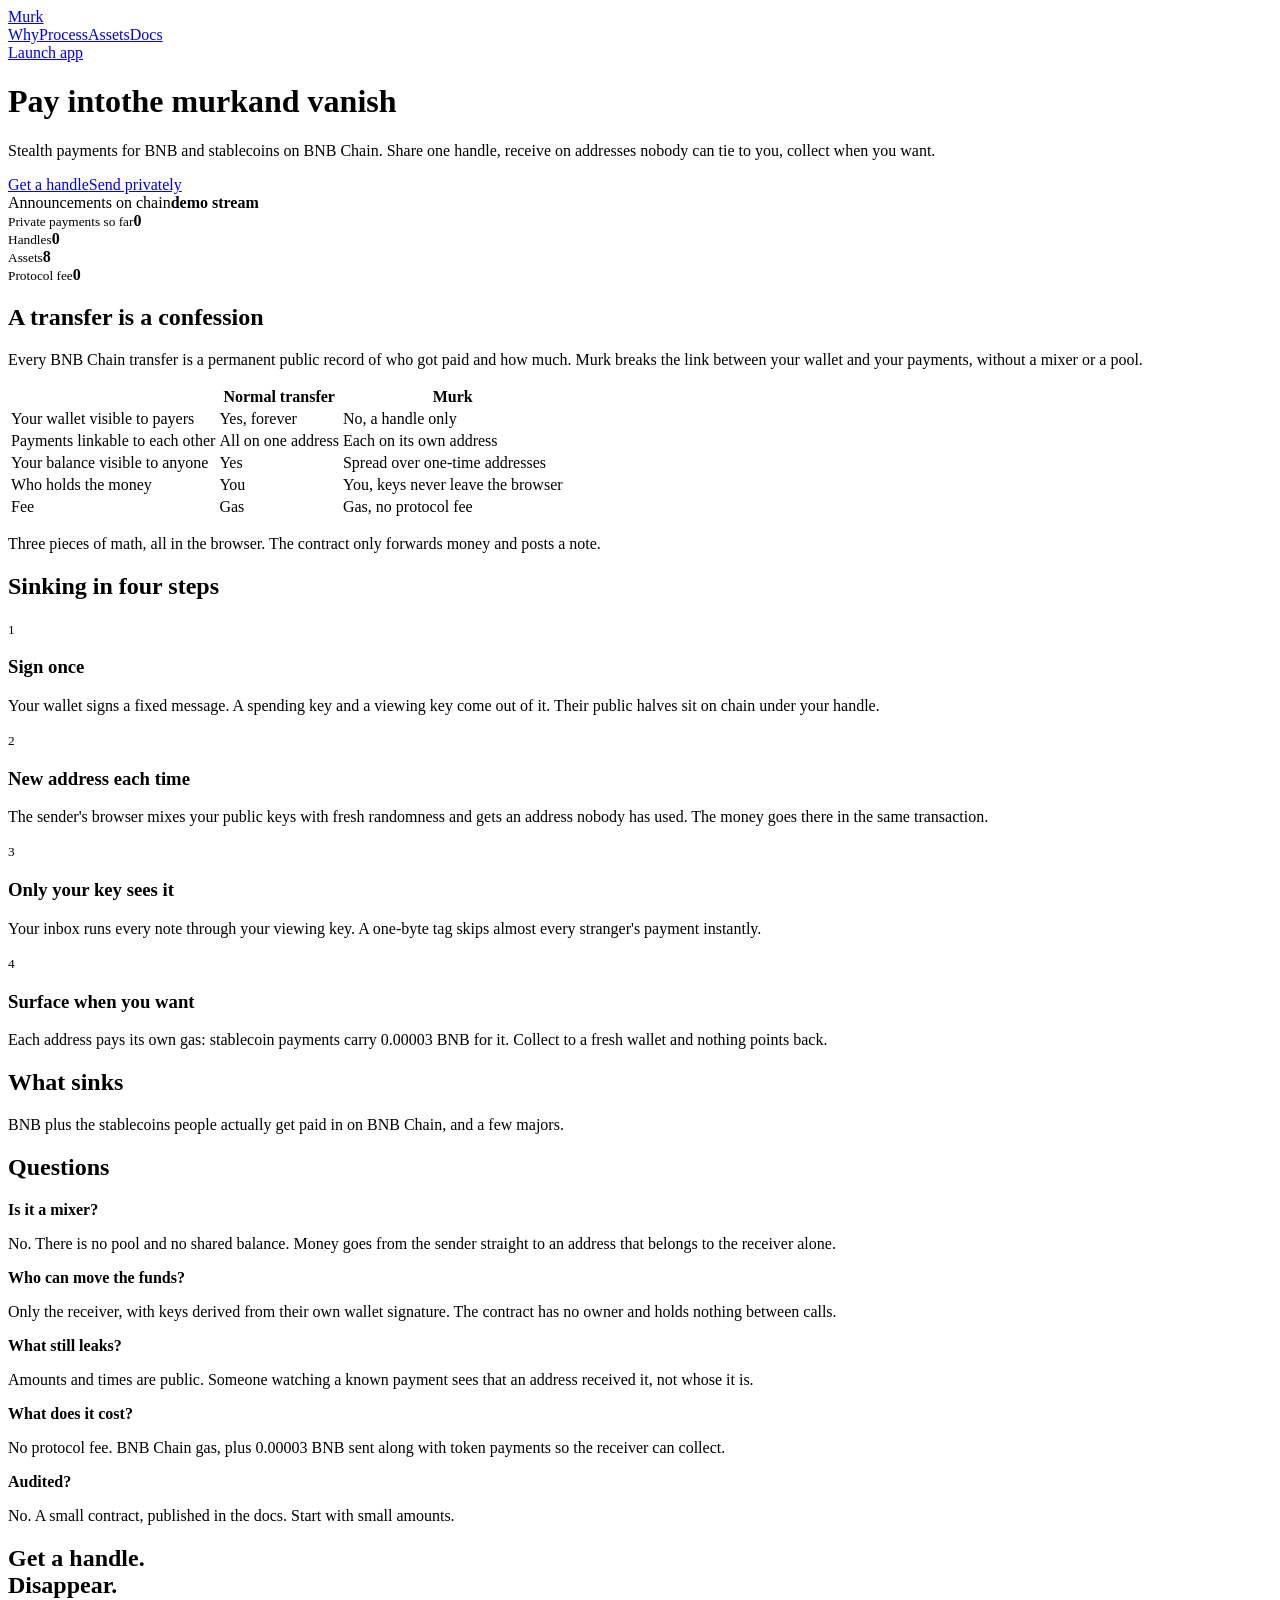
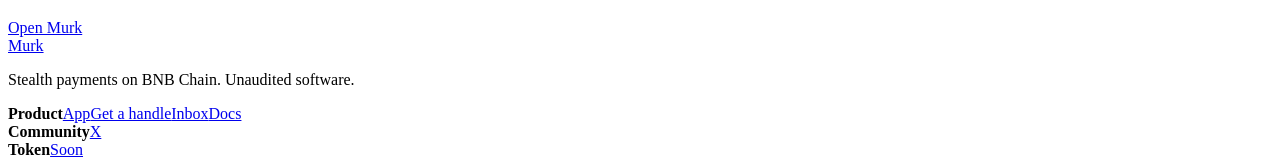
==== site/public/index.html @ 8ab5fdd3 "Add site: landing, app, docs and stealth core" ====
<!doctype html>
<html lang="en">
<head>
<meta charset="utf-8">
<meta name="viewport" content="width=device-width,initial-scale=1">
<title>Murk · private payments on BNB Chain</title>
<meta name="description" content="Stealth payments for BNB, USDT, USDC, USD1 and FDUSD on BNB Chain. Each payment lands on a one-time address only the receiver can find.">
<meta property="og:title" content="Murk">
<meta property="og:description" content="Pay and get paid in BNB and stablecoins without exposing your wallet. Stealth addresses, ERC-5564.">
<meta property="og:image" content="https://murkfi.xyz/og.png">
<meta name="twitter:card" content="summary_large_image">
<link rel="icon" href="/icon.png">
<link rel="stylesheet" href="/style.css">
</head>
<body>
<header class="top"><div class="wrap">
  <a class="brand" href="/"><img src="/icon.png" alt="">Murk</a>
  <nav><a href="#vs">Why</a><a href="#process">Process</a><a href="#assets">Assets</a><a href="/docs">Docs</a></nav>
  <div class="right"><a class="btn btn-acc" href="/app/">Launch app</a></div>
</div></header>

<main>
<div class="wrap">
  <div class="hero">
    <h1><span>Pay into</span><span>the murk</span><span>and vanish</span></h1>
    <div class="copy">
      <p>Stealth payments for BNB and stablecoins on BNB Chain. Share one handle, receive on addresses nobody can tie to you, collect when you want.</p>
      <div class="cta"><a class="btn btn-acc" href="/app/#receive">Get a handle</a><a class="btn btn-ghost" href="/app/">Send privately</a></div>
      <div id="caBox"></div>
    </div>
    <div class="term" aria-label="Announcements">
      <div class="bar"><span>Announcements on chain</span><b id="termState">demo stream</b></div>
      <div class="body" id="term"></div>
    </div>
  </div>
  <div class="nums">
    <div><small>Private payments so far</small><b id="stPay">0</b></div>
    <div><small>Handles</small><b id="stNames">0</b></div>
    <div><small>Assets</small><b>8</b></div>
    <div><small>Protocol fee</small><b>0</b></div>
  </div>
</div>

<section id="vs"><div class="wrap">
  <div class="head"><h2>A transfer is a confession</h2><p>Every BNB Chain transfer is a permanent public record of who got paid and how much. Murk breaks the link between your wallet and your payments, without a mixer or a pool.</p></div>
  <table class="vs">
    <tr><th></th><th>Normal transfer</th><th>Murk</th></tr>
    <tr><td>Your wallet visible to payers</td><td class="no">Yes, forever</td><td class="yes">No, a handle only</td></tr>
    <tr><td>Payments linkable to each other</td><td class="no">All on one address</td><td class="yes">Each on its own address</td></tr>
    <tr><td>Your balance visible to anyone</td><td class="no">Yes</td><td class="yes">Spread over one-time addresses</td></tr>
    <tr><td>Who holds the money</td><td>You</td><td class="yes">You, keys never leave the browser</td></tr>
    <tr><td>Fee</td><td>Gas</td><td class="yes">Gas, no protocol fee</td></tr>
  </table>
</div></section>

<section id="process"><div class="wrap">
  <div class="head rev"><p>Three pieces of math, all in the browser. The contract only forwards money and posts a note.</p><h2>Sinking in four steps</h2></div>
  <div class="tl">
    <div class="it"><small>1</small><h3>Sign once</h3><p>Your wallet signs a fixed message. A spending key and a viewing key come out of it. Their public halves sit on chain under your handle.</p></div>
    <div class="it"><small>2</small><h3>New address each time</h3><p>The sender's browser mixes your public keys with fresh randomness and gets an address nobody has used. The money goes there in the same transaction.</p></div>
    <div class="it"><small>3</small><h3>Only your key sees it</h3><p>Your inbox runs every note through your viewing key. A one-byte tag skips almost every stranger's payment instantly.</p></div>
    <div class="it"><small>4</small><h3>Surface when you want</h3><p>Each address pays its own gas: stablecoin payments carry 0.00003 BNB for it. Collect to a fresh wallet and nothing points back.</p></div>
  </div>
</div></section>

<section id="assets"><div class="wrap">
  <div class="head"><h2>What sinks</h2><p>BNB plus the stablecoins people actually get paid in on BNB Chain, and a few majors.</p></div>
  <div class="assets" id="assetGrid"></div>
</div></section>

<section id="faq"><div class="wrap">
  <div class="head"><h2>Questions</h2><p></p></div>
  <div class="qa">
    <div><b>Is it a mixer?</b><p>No. There is no pool and no shared balance. Money goes from the sender straight to an address that belongs to the receiver alone.</p></div>
    <div><b>Who can move the funds?</b><p>Only the receiver, with keys derived from their own wallet signature. The contract has no owner and holds nothing between calls.</p></div>
    <div><b>What still leaks?</b><p>Amounts and times are public. Someone watching a known payment sees that an address received it, not whose it is.</p></div>
    <div><b>What does it cost?</b><p>No protocol fee. BNB Chain gas, plus 0.00003 BNB sent along with token payments so the receiver can collect.</p></div>
    <div><b>Audited?</b><p>No. A small contract, published in the docs. Start with small amounts.</p></div>
  </div>
</div></section>

<div class="strip"><div class="wrap"><h2>Get a handle.<br>Disappear.</h2><a class="btn btn-acc" href="/app/#receive">Open Murk</a></div></div>
</main>

<footer><div class="wrap">
  <div><a class="brand" href="/"><img src="/icon.png" alt="">Murk</a><p class="note">Stealth payments on BNB Chain. Unaudited software.</p></div>
  <div class="cols">
    <div class="col"><b>Product</b><a href="/app/">App</a><a href="/app/#receive">Get a handle</a><a href="/app/#inbox">Inbox</a><a href="/docs">Docs</a></div>
    <div class="col"><b>Community</b><a href="https://x.com/murkfi" target="_blank" rel="noopener">X</a></div>
    <div class="col"><b>Token</b><a id="tokLink" href="#">Soon</a></div>
  </div>
</div></footer>
<script src="/config.js"></script>
<script type="module" src="/landing.js"></script>
</body>
</html>
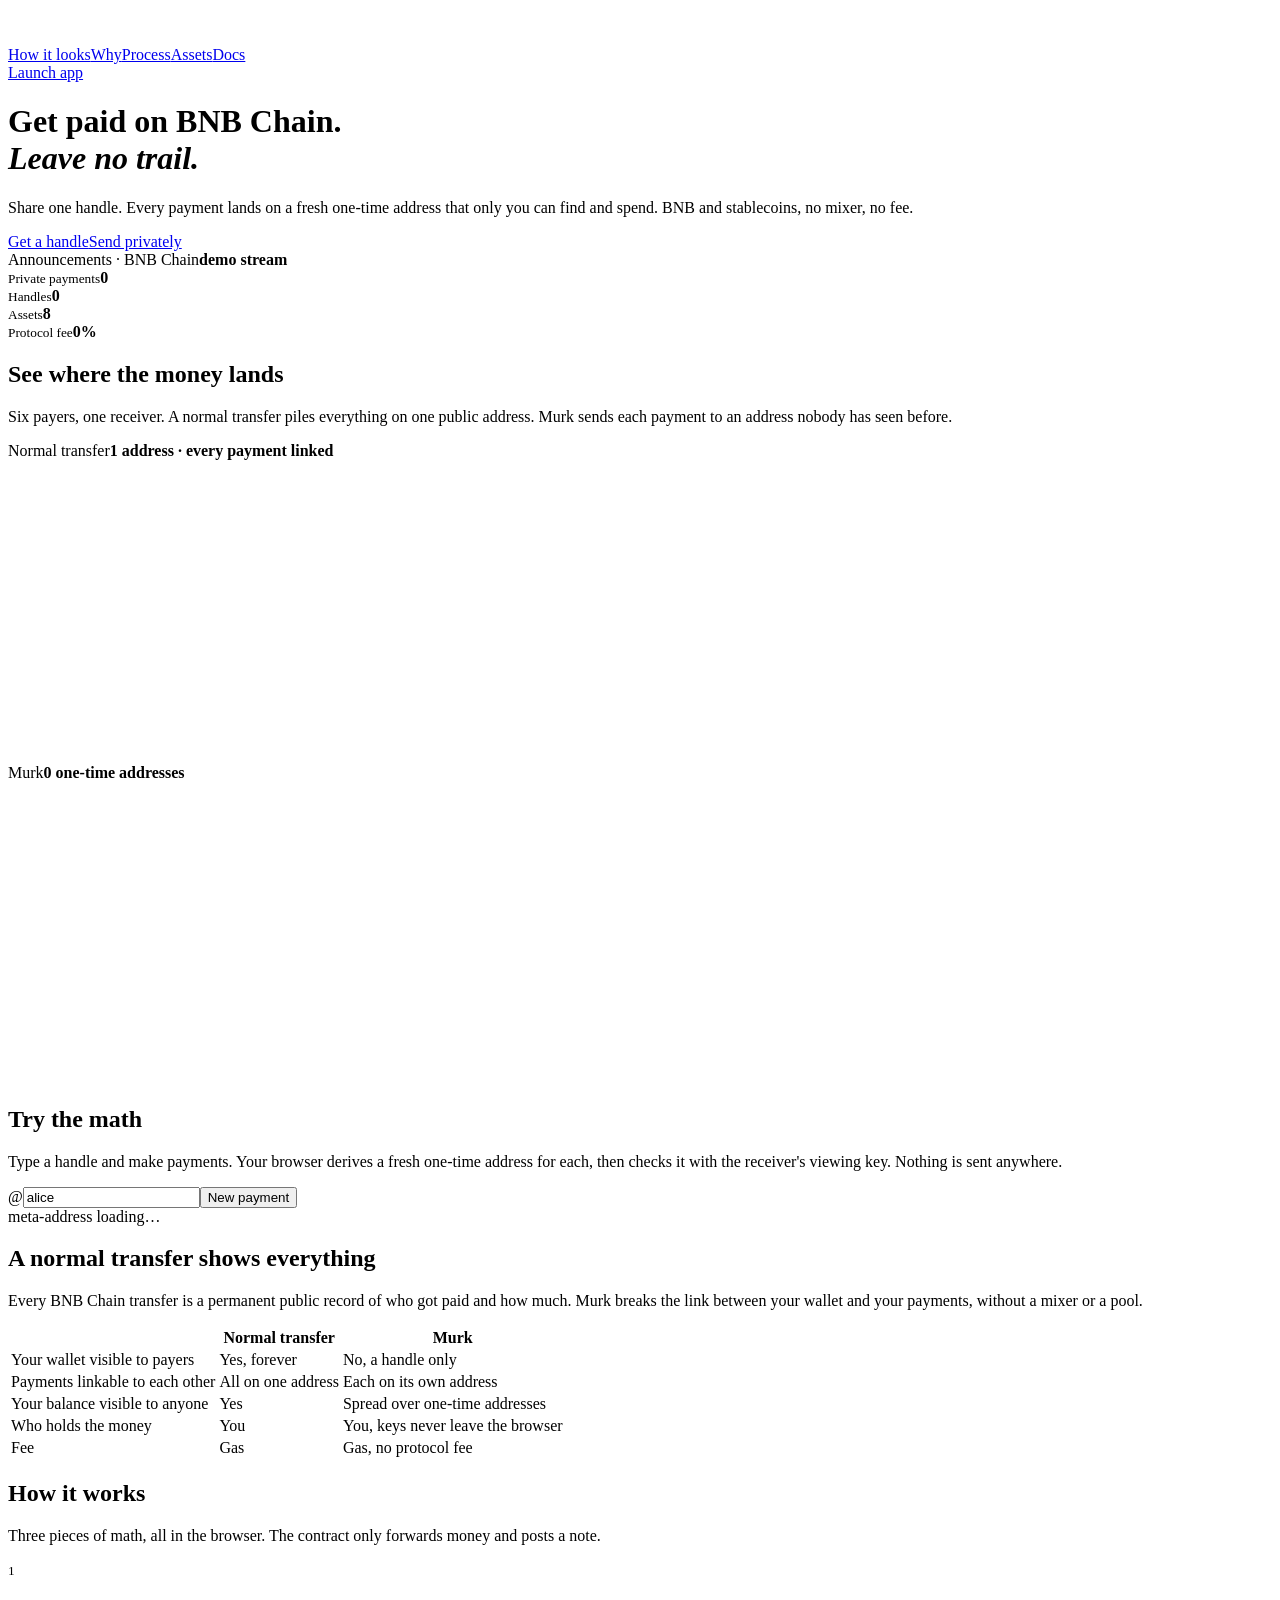
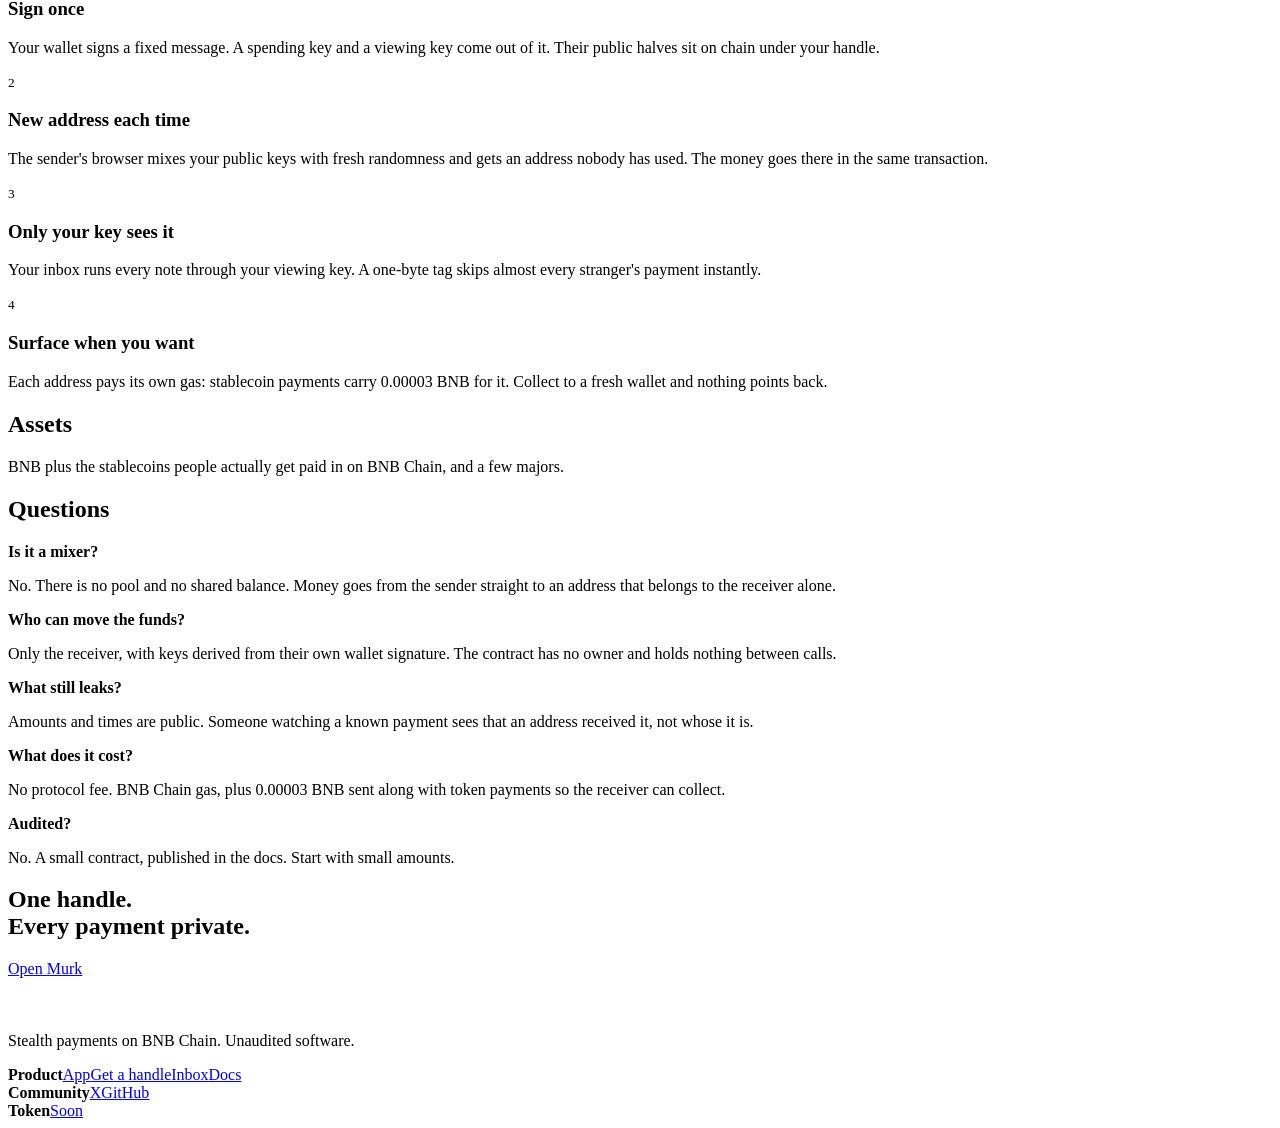
==== commit 1ece89ff: "Redesign, token picker, landing visuals, RPC fallbacks and inbox fixes" ====
--- a/site/public/index.html
+++ b/site/public/index.html
@@ -10,39 +10,56 @@
 <meta property="og:image" content="https://murkfi.xyz/og.png">
 <meta name="twitter:card" content="summary_large_image">
 <link rel="icon" href="/icon.png">
-<link rel="stylesheet" href="/style.css">
+<link rel="stylesheet" href="/style.css?v=10">
 </head>
 <body>
 <header class="top"><div class="wrap">
-  <a class="brand" href="/"><img src="/icon.png" alt="">Murk</a>
-  <nav><a href="#vs">Why</a><a href="#process">Process</a><a href="#assets">Assets</a><a href="/docs">Docs</a></nav>
+  <a class="brand" href="/" aria-label="Murk home"><svg viewBox="0 0 100 100" width="34" height="34" aria-hidden="true"><path d="M 50 10 C 62 28 78 42 78 60 A 28 28 0 0 1 22 60 C 22 42 38 28 50 10 Z M 36 62 A 14 14 0 0 0 48 74" fill="none" stroke="#fff" stroke-width="6" stroke-linecap="round" stroke-linejoin="round"/></svg></a>
+  <nav><a href="#see">How it looks</a><a href="#vs">Why</a><a href="#process">Process</a><a href="#assets">Assets</a><a href="/docs">Docs</a></nav>
   <div class="right"><a class="btn btn-acc" href="/app/">Launch app</a></div>
 </div></header>
 
 <main>
 <div class="wrap">
   <div class="hero">
-    <h1><span>Pay into</span><span>the murk</span><span>and vanish</span></h1>
     <div class="copy">
-      <p>Stealth payments for BNB and stablecoins on BNB Chain. Share one handle, receive on addresses nobody can tie to you, collect when you want.</p>
+      <h1>Get paid on BNB Chain.<br><em>Leave no trail.</em></h1>
+      <p>Share one handle. Every payment lands on a fresh one-time address that only you can find and spend. BNB and stablecoins, no mixer, no fee.</p>
       <div class="cta"><a class="btn btn-acc" href="/app/#receive">Get a handle</a><a class="btn btn-ghost" href="/app/">Send privately</a></div>
       <div id="caBox"></div>
     </div>
     <div class="term" aria-label="Announcements">
-      <div class="bar"><span>Announcements on chain</span><b id="termState">demo stream</b></div>
+      <div class="bar"><span>Announcements · BNB Chain</span><b id="termState">demo stream</b></div>
       <div class="body" id="term"></div>
     </div>
   </div>
   <div class="nums">
-    <div><small>Private payments so far</small><b id="stPay">0</b></div>
+    <div><small>Private payments</small><b id="stPay">0</b></div>
     <div><small>Handles</small><b id="stNames">0</b></div>
     <div><small>Assets</small><b>8</b></div>
-    <div><small>Protocol fee</small><b>0</b></div>
+    <div><small>Protocol fee</small><b>0%</b></div>
   </div>
 </div>
 
+<section id="see"><div class="wrap">
+  <div class="head"><h2>See where the money lands</h2><p>Six payers, one receiver. A normal transfer piles everything on one public address. Murk sends each payment to an address nobody has seen before.</p></div>
+  <div class="viz">
+    <div class="vcard"><div class="vtop"><span>Normal transfer</span><b class="bad" id="vizAn">1 address · every payment linked</b></div><canvas id="vizA" height="300"></canvas></div>
+    <div class="vcard"><div class="vtop"><span>Murk</span><b class="good" id="vizBn">0 one-time addresses</b></div><canvas id="vizB" height="300"></canvas></div>
+  </div>
+</div></section>
+
+<section id="try"><div class="wrap">
+  <div class="head"><h2>Try the math</h2><p>Type a handle and make payments. Your browser derives a fresh one-time address for each, then checks it with the receiver's viewing key. Nothing is sent anywhere.</p></div>
+  <div class="trybox">
+    <div class="tryin"><span>@</span><input id="tryName" value="alice" maxlength="20" spellcheck="false" autocomplete="off"><button class="btn btn-acc" id="tryGo">New payment</button></div>
+    <div class="trymeta mono" id="tryMeta">meta-address loading…</div>
+    <div class="trylist" id="tryList"></div>
+  </div>
+</div></section>
+
 <section id="vs"><div class="wrap">
-  <div class="head"><h2>A transfer is a confession</h2><p>Every BNB Chain transfer is a permanent public record of who got paid and how much. Murk breaks the link between your wallet and your payments, without a mixer or a pool.</p></div>
+  <div class="head"><h2>A normal transfer shows everything</h2><p>Every BNB Chain transfer is a permanent public record of who got paid and how much. Murk breaks the link between your wallet and your payments, without a mixer or a pool.</p></div>
   <table class="vs">
     <tr><th></th><th>Normal transfer</th><th>Murk</th></tr>
     <tr><td>Your wallet visible to payers</td><td class="no">Yes, forever</td><td class="yes">No, a handle only</td></tr>
@@ -54,7 +71,7 @@
 </div></section>
 
 <section id="process"><div class="wrap">
-  <div class="head rev"><p>Three pieces of math, all in the browser. The contract only forwards money and posts a note.</p><h2>Sinking in four steps</h2></div>
+  <div class="head"><h2>How it works</h2><p>Three pieces of math, all in the browser. The contract only forwards money and posts a note.</p></div>
   <div class="tl">
     <div class="it"><small>1</small><h3>Sign once</h3><p>Your wallet signs a fixed message. A spending key and a viewing key come out of it. Their public halves sit on chain under your handle.</p></div>
     <div class="it"><small>2</small><h3>New address each time</h3><p>The sender's browser mixes your public keys with fresh randomness and gets an address nobody has used. The money goes there in the same transaction.</p></div>
@@ -64,12 +81,12 @@
 </div></section>
 
 <section id="assets"><div class="wrap">
-  <div class="head"><h2>What sinks</h2><p>BNB plus the stablecoins people actually get paid in on BNB Chain, and a few majors.</p></div>
+  <div class="head"><h2>Assets</h2><p>BNB plus the stablecoins people actually get paid in on BNB Chain, and a few majors.</p></div>
   <div class="assets" id="assetGrid"></div>
 </div></section>
 
 <section id="faq"><div class="wrap">
-  <div class="head"><h2>Questions</h2><p></p></div>
+  <div class="head"><h2>Questions</h2></div>
   <div class="qa">
     <div><b>Is it a mixer?</b><p>No. There is no pool and no shared balance. Money goes from the sender straight to an address that belongs to the receiver alone.</p></div>
     <div><b>Who can move the funds?</b><p>Only the receiver, with keys derived from their own wallet signature. The contract has no owner and holds nothing between calls.</p></div>
@@ -79,18 +96,18 @@
   </div>
 </div></section>
 
-<div class="strip"><div class="wrap"><h2>Get a handle.<br>Disappear.</h2><a class="btn btn-acc" href="/app/#receive">Open Murk</a></div></div>
+<div class="strip"><div class="wrap"><h2>One handle.<br>Every payment private.</h2><a class="btn btn-acc" href="/app/#receive">Open Murk</a></div></div>
 </main>
 
 <footer><div class="wrap">
-  <div><a class="brand" href="/"><img src="/icon.png" alt="">Murk</a><p class="note">Stealth payments on BNB Chain. Unaudited software.</p></div>
+  <div><a class="brand" href="/" aria-label="Murk home"><svg viewBox="0 0 100 100" width="34" height="34" aria-hidden="true"><path d="M 50 10 C 62 28 78 42 78 60 A 28 28 0 0 1 22 60 C 22 42 38 28 50 10 Z M 36 62 A 14 14 0 0 0 48 74" fill="none" stroke="#fff" stroke-width="6" stroke-linecap="round" stroke-linejoin="round"/></svg></a><p class="note">Stealth payments on BNB Chain. Unaudited software.</p></div>
   <div class="cols">
     <div class="col"><b>Product</b><a href="/app/">App</a><a href="/app/#receive">Get a handle</a><a href="/app/#inbox">Inbox</a><a href="/docs">Docs</a></div>
-    <div class="col"><b>Community</b><a href="https://x.com/murkfi" target="_blank" rel="noopener">X</a></div>
+    <div class="col"><b>Community</b><a href="https://x.com/murkfi" target="_blank" rel="noopener">X</a><a href="https://github.com/murk-source/murk" target="_blank" rel="noopener">GitHub</a></div>
     <div class="col"><b>Token</b><a id="tokLink" href="#">Soon</a></div>
   </div>
 </div></footer>
-<script src="/config.js"></script>
-<script type="module" src="/landing.js"></script>
+<script src="/config.js?v=10"></script>
+<script type="module" src="/landing.js?v=10"></script>
 </body>
 </html>
